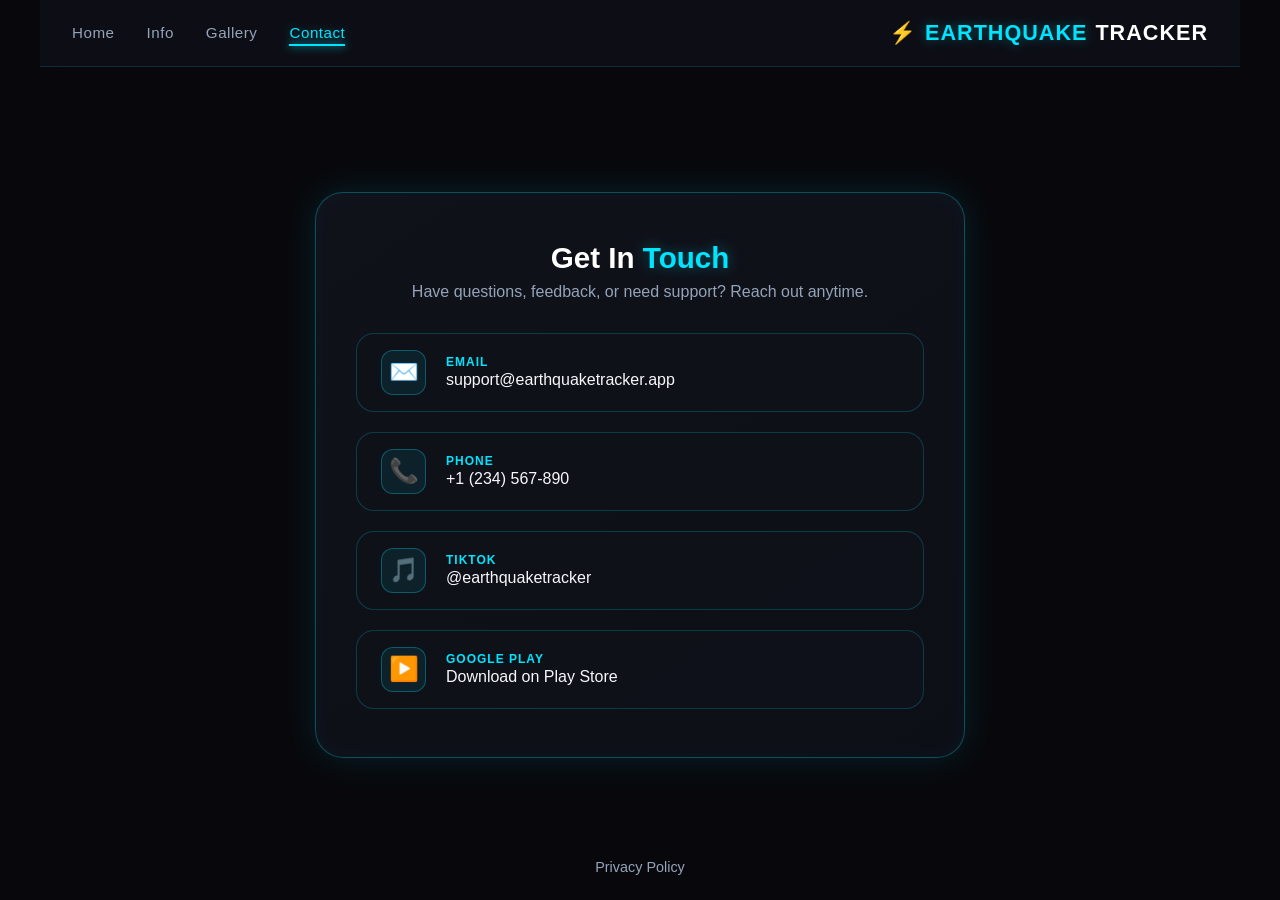
==== contact.html @ 951d62db "Add contact.html with contact information layout" ====
<!DOCTYPE html>
<html lang="en">
<head>
    <meta charset="UTF-8">
    <meta name="viewport" content="width=device-width, initial-scale=1.0">
    <title>Contact - Earthquake Tracker</title>
    <link rel="stylesheet" href="styles.css">
</head>
<body>

    <!-- Modernized Electric Navbar -->
    <nav class="navbar">
        <ul class="nav-links">
            <li><a href="index.html">Home</a></li>
            <li><a href="#info">Info</a></li>
            <li><a href="#gallery">Gallery</a></li>
            <li><a href="contact.html" class="active">Contact</a></li>
        </ul>
       <div class="brand-logo">
            ⚡ <span>Earthquake</span> Tracker
        </div>
    </nav>

    <!-- Main Content: Centered Contact Frame -->
    <main>
        <section id="contact" class="contact-frame">
            <h2 class="contact-title">Get In <span class="highlight">Touch</span></h2>
            <p class="contact-subtitle">Have questions, feedback, or need support? Reach out anytime.</p>

            <ul class="contact-list">
                <!-- 1. Email -->
                <li class="contact-item">
                    <span class="contact-icon">✉️</span>
                    <div class="contact-details">
                        <span class="contact-label">Email</span>
                        <a href="mailto:support@earthquaketracker.app" class="contact-value">support@earthquaketracker.app</a>
                    </div>
                </li>

                <!-- 2. Phone -->
                <li class="contact-item">
                    <span class="contact-icon">📞</span>
                    <div class="contact-details">
                        <span class="contact-label">Phone</span>
                        <a href="tel:+1234567890" class="contact-value">+1 (234) 567-890</a>
                    </div>
                </li>

                <!-- 3. TikTok -->
                <li class="contact-item">
                    <span class="contact-icon">🎵</span>
                    <div class="contact-details">
                        <span class="contact-label">TikTok</span>
                        <a href="https://tiktok.com/@earthquaketracker" target="_blank" rel="noopener noreferrer" class="contact-value">@earthquaketracker</a>
                    </div>
                </li>

                <!-- 4. Google Play Store -->
                <li class="contact-item">
                    <span class="contact-icon">▶️</span>
                    <div class="contact-details">
                        <span class="contact-label">Google Play</span>
                        <a href="https://play.google.com/store/apps/details?id=com.tak.flutter.earthquake_app" target="_blank" rel="noopener noreferrer" class="contact-value">Download on Play Store</a>
                    </div>
                </li>
            </ul>
        </section>
    </main>

    <!-- Centered Privacy Policy Outside The Frame -->
    <footer>
        <a href="privacy-policy.html" class="privacy-link">Privacy Policy</a>
    </footer>

</body>
</html>
---- styles.css ----
:root {
    --bg-black: #08080c;
    --card-black: #10121a;
    --electric-blue: #00e5ff;
    --electric-blue-glow: rgba(0, 229, 255, 0.35);
    --blue-accent: #0077ff;
    --text-light: #f5f7fa;
    --text-muted: #94a3b8;
}

* {
    box-sizing: border-box;
    margin: 0;
    padding: 0;
}

body {
    font-family: -apple-system, BlinkMacSystemFont, "Segoe UI", Roboto, Helvetica, Arial, sans-serif;
    background-color: var(--bg-black);
    color: var(--text-light);
    min-height: 100vh;
    display: flex;
    flex-direction: column;
    justify-content: space-between;
    align-items: center;
    overflow-x: hidden;
}

/* Modernized Electric Navbar */
.navbar {
    width: 100%;
    max-width: 1200px;
    padding: 1.25rem 2rem;
    display: flex;
    justify-content: space-between;
    align-items: center;
    background: rgba(16, 18, 26, 0.7);
    backdrop-filter: blur(12px);
    border-bottom: 1px solid rgba(0, 229, 255, 0.15);
    position: sticky;
    top: 0;
    z-index: 100;
}

.brand-logo {
    font-size: 1.35rem;
    font-weight: 800;
    color: #ffffff;
    text-transform: uppercase;
    letter-spacing: 1px;
    display: flex;
    align-items: center;
    gap: 0.5rem;
}

.brand-logo span {
    color: var(--electric-blue);
    text-shadow: 0 0 12px var(--electric-blue-glow);
}

.nav-links {
    display: flex;
    list-style: none;
    gap: 2rem;
}

.nav-links a {
    text-decoration: none;
    color: var(--text-muted);
    font-weight: 500;
    font-size: 0.95rem;
    letter-spacing: 0.5px;
    transition: color 0.25s ease, text-shadow 0.25s ease;
    position: relative;
}

.nav-links a:hover,
.nav-links a.active {
    color: var(--electric-blue);
    text-shadow: 0 0 10px var(--electric-blue-glow);
}

.nav-links a::after {
    content: '';
    position: absolute;
    bottom: -5px;
    left: 0;
    width: 0;
    height: 2px;
    background: var(--electric-blue);
    box-shadow: 0 0 8px var(--electric-blue);
    transition: width 0.25s ease;
}

.nav-links a:hover::after,
.nav-links a.active::after {
    width: 100%;
}

/* Main Content Container */
main {
    width: 100%;
    padding: 2.5rem 1rem;
    display: flex;
    justify-content: center;
    align-items: center;
    flex: 1;
}

/* Centered Rounded Rectangle Frame */
.showcase-frame {
    background: linear-gradient(145deg, var(--card-black), #0d0f17);
    border: 1px solid rgba(0, 229, 255, 0.3);
    box-shadow: 0 0 35px rgba(0, 229, 255, 0.12), inset 0 0 20px rgba(0, 229, 255, 0.03);
    border-radius: 28px;
    padding: 3rem 2.5rem;
    max-width: 780px;
    width: 100%;
    display: flex;
    flex-direction: column;
    align-items: center;
    text-align: center;
}

/* Top Welcome Heading */
.primary-message {
    font-size: 1.85rem;
    font-weight: 700;
    line-height: 1.3;
    color: #ffffff;
    margin-bottom: 2.5rem;
}

.primary-message .highlight {
    color: var(--electric-blue);
    text-shadow: 0 0 14px var(--electric-blue-glow);
}

/* Center and align both items evenly */
.showcase-row {
    display: flex;
    align-items: center;
    justify-content: center;
    gap: 2.5rem;
    width: 100%;
    margin-bottom: 2.5rem;
}

/* 1. Icon Badge: Fixed square size */
.icon-badge {
    background: rgba(0, 229, 255, 0.05);
    border: 2px solid var(--electric-blue);
    border-radius: 24px;
    width: 170px;
    height: 170px;
    display: flex;
    align-items: center;
    justify-content: center;
    box-shadow: 0 0 25px var(--electric-blue-glow);
    transition: transform 0.3s ease, box-shadow 0.3s ease;
    box-sizing: border-box;
    padding: 1.25rem;
    flex-shrink: 0;
}

.icon-badge:hover {
    transform: translateY(-5px);
    box-shadow: 0 0 35px rgba(0, 229, 255, 0.6);
}

.badge-image {
    width: 100%;
    height: 100%;
    object-fit: contain;
    border-radius: 14px;
}

/* 2. Landscape Screenshot: Locked to the exact same 170px height */
.mobile-screenshot-wrapper {
    display: flex;
    align-items: center;
    height: 170px;
    flex-shrink: 0;
}

.mobile-screenshot {
    height: 170px;
    width: auto;                  
    border-radius: 20px;
    border: 2px solid var(--electric-blue);
    box-shadow: 0 0 25px var(--electric-blue-glow);
    display: block;
    object-fit: contain;
    box-sizing: border-box;
    transition: transform 0.3s ease, box-shadow 0.3s ease;
}

.mobile-screenshot:hover {
    transform: translateY(-5px);
    box-shadow: 0 0 35px rgba(0, 229, 255, 0.6);
}
/* Bottom Desired Message */
.sub-message {
    font-size: 1.15rem;
    color: var(--text-muted);
    letter-spacing: 0.5px;
    font-weight: 500;
}

/* Privacy Policy Footer Outside Frame */
footer {
    padding: 1.5rem;
    width: 100%;
    text-align: center;
}

.privacy-link {
    color: var(--text-muted);
    text-decoration: none;
    font-size: 0.9rem;
    transition: color 0.2s ease, text-shadow 0.2s ease;
}

.privacy-link:hover {
    color: var(--electric-blue);
    text-shadow: 0 0 8px var(--electric-blue-glow);
}

/* Responsive adjustments */
@media (max-width: 640px) {
    .navbar {
        flex-direction: column;
        gap: 1rem;
    }

    .nav-links {
        gap: 1.25rem;
    }

    .showcase-row {
        flex-direction: column;
        gap: 2rem;
    }

    .primary-message {
        font-size: 1.45rem;
    }

    .showcase-frame {
        padding: 2rem 1.25rem;
    }
}

/* Centered Contact Frame */
.contact-frame {
    background: linear-gradient(145deg, var(--card-black), #0d0f17);
    border: 1px solid rgba(0, 229, 255, 0.3);
    box-shadow: 0 0 35px rgba(0, 229, 255, 0.12), inset 0 0 20px rgba(0, 229, 255, 0.03);
    border-radius: 28px;
    padding: 3rem 2.5rem;
    max-width: 650px;
    width: 100%;
    margin: 3rem auto 0 auto;
    text-align: center;
    box-sizing: border-box;
}

.contact-title {
    font-size: 1.85rem;
    font-weight: 700;
    color: #ffffff;
    margin-bottom: 0.5rem;
}

.contact-title .highlight {
    color: var(--electric-blue);
    text-shadow: 0 0 14px var(--electric-blue-glow);
}

.contact-subtitle {
    color: var(--text-muted);
    font-size: 1rem;
    margin-bottom: 2rem;
}

/* Contact Unordered List */
.contact-list {
    list-style: none;
    padding: 0;
    margin: 0;
    display: flex;
    flex-direction: column;
    gap: 1.25rem;
}

/* Single Contact Row */
.contact-item {
    display: flex;
    align-items: center;
    gap: 1.25rem;
    background: rgba(16, 18, 26, 0.85);
    border: 1px solid rgba(0, 229, 255, 0.2);
    border-radius: 18px;
    padding: 1rem 1.5rem;
    text-align: left;
    transition: transform 0.25s ease, border-color 0.25s ease, box-shadow 0.25s ease;
}

.contact-item:hover {
    transform: translateY(-3px);
    border-color: var(--electric-blue);
    box-shadow: 0 0 20px var(--electric-blue-glow);
}

/* Icon Container */
.contact-icon {
    font-size: 1.5rem;
    width: 45px;
    height: 45px;
    display: flex;
    align-items: center;
    justify-content: center;
    background: rgba(0, 229, 255, 0.08);
    border: 1px solid rgba(0, 229, 255, 0.3);
    border-radius: 12px;
    flex-shrink: 0;
}

/* Label & Link Column */
.contact-details {
    display: flex;
    flex-direction: column;
    gap: 0.15rem;
    overflow: hidden;
}

.contact-label {
    font-size: 0.75rem;
    text-transform: uppercase;
    letter-spacing: 1px;
    color: var(--electric-blue);
    font-weight: 600;
}

.contact-value {
    color: var(--text-light);
    text-decoration: none;
    font-size: 1rem;
    font-weight: 500;
    word-break: break-all;
    transition: color 0.2s ease, text-shadow 0.2s ease;
}

.contact-value:hover {
    color: var(--electric-blue);
    text-shadow: 0 0 8px var(--electric-blue-glow);
}

@media (max-width: 640px) {
    .contact-frame {
        padding: 2rem 1.25rem;
    }
    
    .contact-item {
        padding: 0.85rem 1rem;
        gap: 1rem;
    }
}
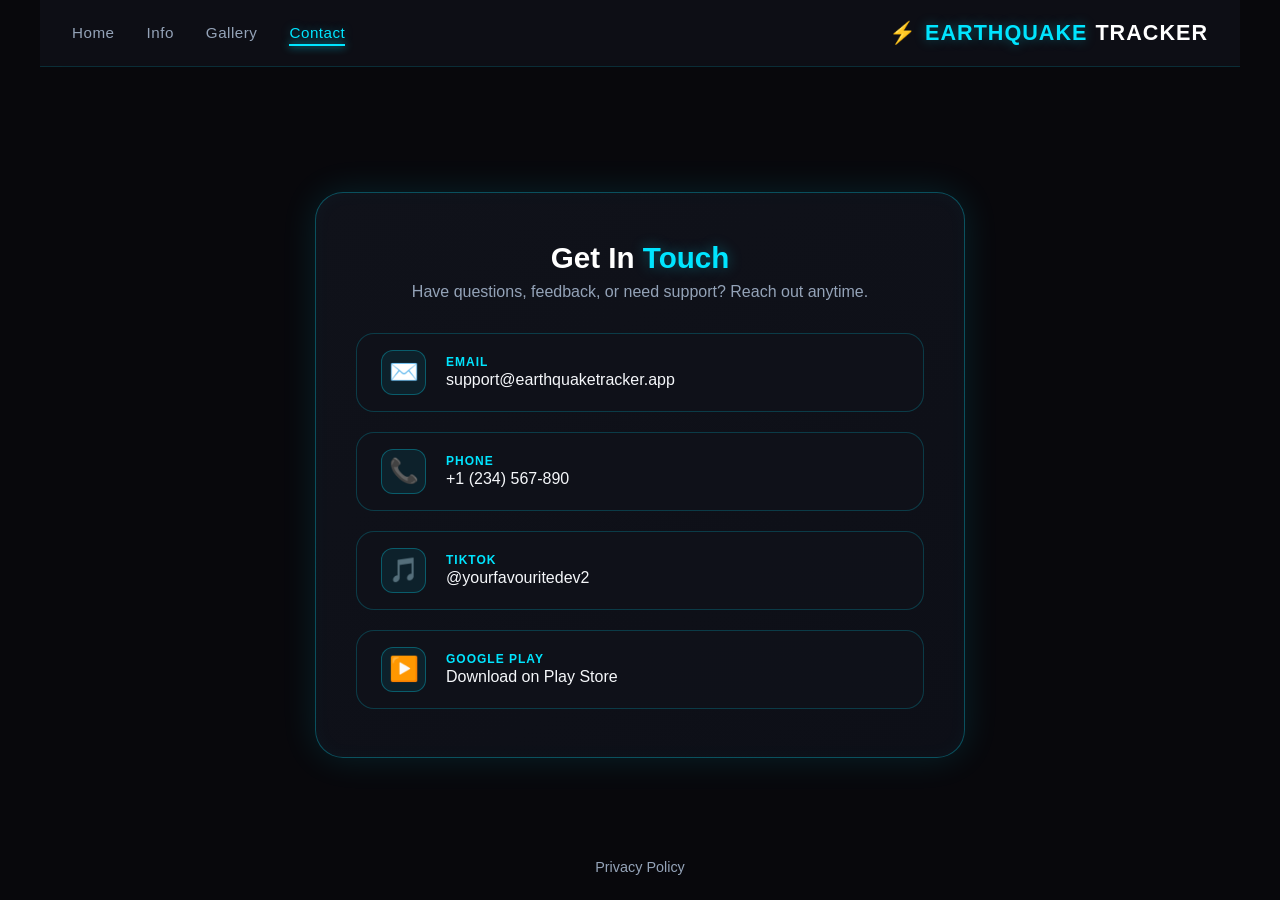
==== commit 9b12e782: "Update contact.html" ====
--- a/contact.html
+++ b/contact.html
@@ -51,7 +51,7 @@
                     <span class="contact-icon">🎵</span>
                     <div class="contact-details">
                         <span class="contact-label">TikTok</span>
-                        <a href="https://tiktok.com/@earthquaketracker" target="_blank" rel="noopener noreferrer" class="contact-value">@earthquaketracker</a>
+                        <a href="https://www.tiktok.com/@yourfavouritedev2" target="_blank" rel="noopener noreferrer" class="contact-value">@yourfavouritedev2</a>
                     </div>
                 </li>
 
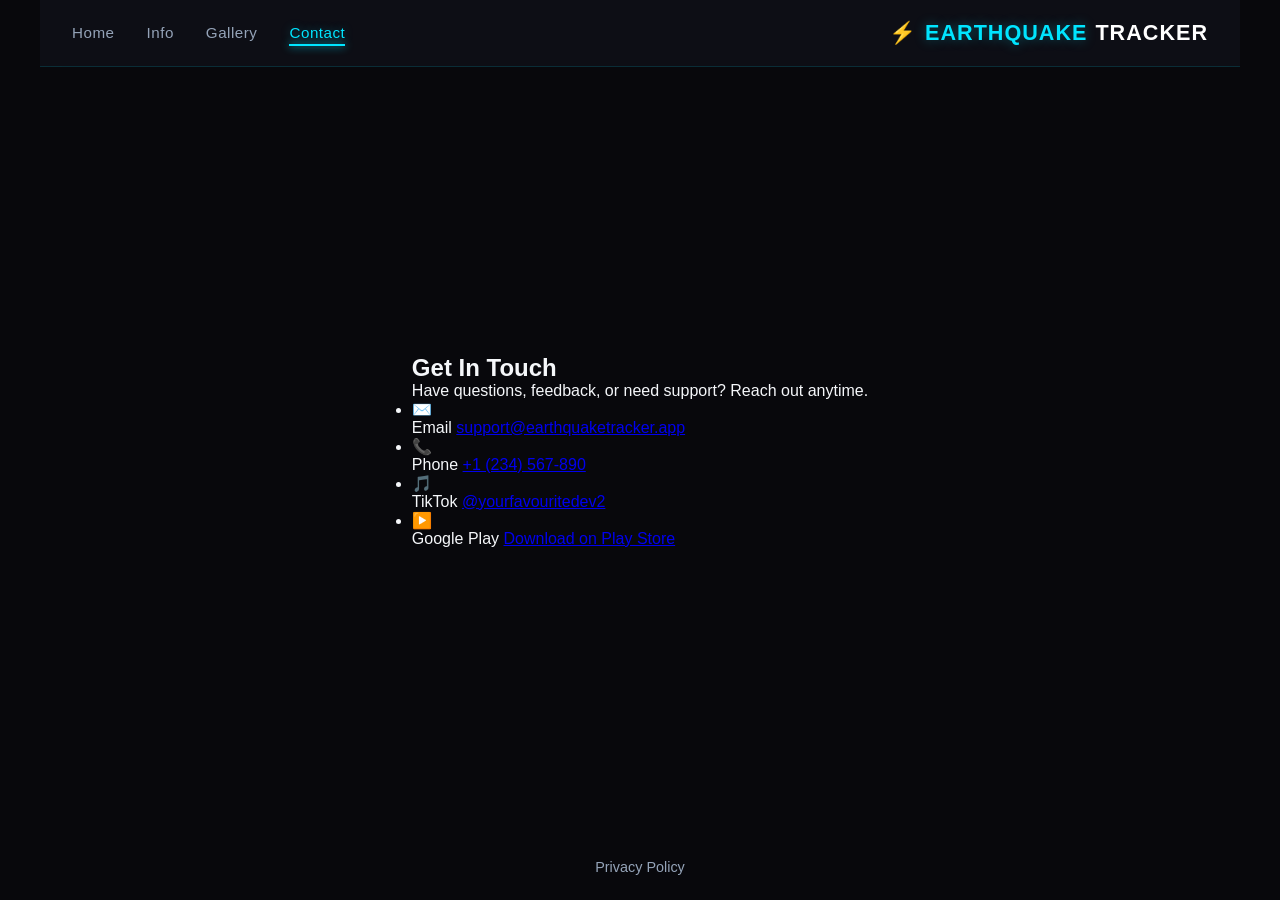
==== commit 61ba931c: "Update stylesheet link to styles-info.css" ====
--- a/contact.html
+++ b/contact.html
@@ -4,7 +4,7 @@
     <meta charset="UTF-8">
     <meta name="viewport" content="width=device-width, initial-scale=1.0">
     <title>Contact - Earthquake Tracker</title>
-    <link rel="stylesheet" href="styles.css">
+    <link rel="stylesheet" href="styling/styles-info.css">
 </head>
 <body>
 
--- a/styling/styles-info.css
+++ b/styling/styles-info.css
@@ -0,0 +1,236 @@
+:root {
+    --bg-black: #08080c;
+    --card-black: #10121a;
+    --electric-blue: #00e5ff;
+    --electric-blue-glow: rgba(0, 229, 255, 0.35);
+    --blue-accent: #0077ff;
+    --text-light: #f5f7fa;
+    --text-muted: #94a3b8;
+}
+
+* {
+    box-sizing: border-box;
+    margin: 0;
+    padding: 0;
+}
+
+body {
+    font-family: -apple-system, BlinkMacSystemFont, "Segoe UI", Roboto, Helvetica, Arial, sans-serif;
+    background-color: var(--bg-black);
+    color: var(--text-light);
+    min-height: 100vh;
+    display: flex;
+    flex-direction: column;
+    justify-content: space-between;
+    align-items: center;
+    overflow-x: hidden;
+}
+
+/* Modernized Electric Navbar */
+.navbar {
+    width: 100%;
+    max-width: 1200px;
+    padding: 1.25rem 2rem;
+    display: flex;
+    justify-content: space-between;
+    align-items: center;
+    background: rgba(16, 18, 26, 0.7);
+    backdrop-filter: blur(12px);
+    border-bottom: 1px solid rgba(0, 229, 255, 0.15);
+    position: sticky;
+    top: 0;
+    z-index: 100;
+}
+
+.brand-logo {
+    font-size: 1.35rem;
+    font-weight: 800;
+    color: #ffffff;
+    text-transform: uppercase;
+    letter-spacing: 1px;
+    display: flex;
+    align-items: center;
+    gap: 0.5rem;
+}
+
+.brand-logo span {
+    color: var(--electric-blue);
+    text-shadow: 0 0 12px var(--electric-blue-glow);
+}
+
+.nav-links {
+    display: flex;
+    list-style: none;
+    gap: 2rem;
+}
+
+.nav-links a {
+    text-decoration: none;
+    color: var(--text-muted);
+    font-weight: 500;
+    font-size: 0.95rem;
+    letter-spacing: 0.5px;
+    transition: color 0.25s ease, text-shadow 0.25s ease;
+    position: relative;
+}
+
+.nav-links a:hover,
+.nav-links a.active {
+    color: var(--electric-blue);
+    text-shadow: 0 0 10px var(--electric-blue-glow);
+}
+
+.nav-links a::after {
+    content: '';
+    position: absolute;
+    bottom: -5px;
+    left: 0;
+    width: 0;
+    height: 2px;
+    background: var(--electric-blue);
+    box-shadow: 0 0 8px var(--electric-blue);
+    transition: width 0.25s ease;
+}
+
+.nav-links a:hover::after,
+.nav-links a.active::after {
+    width: 100%;
+}
+
+/* Main Content Container */
+main {
+    width: 100%;
+    padding: 2.5rem 1rem;
+    display: flex;
+    justify-content: center;
+    align-items: center;
+    flex: 1;
+}
+
+/* Privacy Policy Footer Outside Frame */
+footer {
+    padding: 1.5rem;
+    width: 100%;
+    text-align: center;
+}
+
+.privacy-link {
+    color: var(--text-muted);
+    text-decoration: none;
+    font-size: 0.9rem;
+    transition: color 0.2s ease, text-shadow 0.2s ease;
+}
+
+.privacy-link:hover {
+    color: var(--electric-blue);
+    text-shadow: 0 0 8px var(--electric-blue-glow);
+}
+
+/* Centered Info & Story Frame */
+.info-frame {
+    background: linear-gradient(145deg, var(--card-black), #0d0f17);
+    border: 1px solid rgba(0, 229, 255, 0.3);
+    box-shadow: 0 0 35px rgba(0, 229, 255, 0.12), inset 0 0 20px rgba(0, 229, 255, 0.03);
+    border-radius: 28px;
+    padding: 3rem 2.5rem;
+    max-width: 800px;
+    width: 100%;
+    margin: 0 auto;
+    text-align: left;
+    box-sizing: border-box;
+}
+
+.info-header {
+    text-align: center;
+    margin-bottom: 2.5rem;
+}
+
+.info-title {
+    font-size: 2rem;
+    font-weight: 800;
+    color: #ffffff;
+    margin-bottom: 0.5rem;
+}
+
+.info-title .highlight {
+    color: var(--electric-blue);
+    text-shadow: 0 0 14px var(--electric-blue-glow);
+}
+
+.info-subtitle {
+    color: var(--text-muted);
+    font-size: 1.05rem;
+    line-height: 1.5;
+}
+
+.info-section {
+    margin-bottom: 2rem;
+}
+
+.info-section:last-child {
+    margin-bottom: 0;
+}
+
+.section-heading {
+    font-size: 1.25rem;
+    font-weight: 700;
+    color: var(--electric-blue);
+    text-shadow: 0 0 10px var(--electric-blue-glow);
+    margin-bottom: 0.85rem;
+    display: flex;
+    align-items: center;
+    gap: 0.5rem;
+}
+
+.info-bullets {
+    list-style: none;
+    padding: 0;
+    margin: 0;
+    display: flex;
+    flex-direction: column;
+    gap: 0.85rem;
+}
+
+.info-bullets li {
+    position: relative;
+    padding-left: 1.75rem;
+    color: var(--text-muted);
+    line-height: 1.6;
+    font-size: 0.98rem;
+}
+
+.info-bullets li::before {
+    content: "⚡";
+    position: absolute;
+    left: 0;
+    top: 0;
+    font-size: 0.9rem;
+    color: var(--electric-blue);
+}
+
+.info-bullets li strong {
+    color: var(--text-light);
+}
+
+@media (max-width: 640px) {
+    .navbar {
+        flex-direction: column;
+        gap: 1rem;
+    }
+
+    .nav-links {
+        gap: 1.25rem;
+    }
+
+    .info-frame {
+        padding: 2rem 1.25rem;
+    }
+
+    .info-title {
+        font-size: 1.6rem;
+    }
+
+    .section-heading {
+        font-size: 1.1rem;
+    }
+}
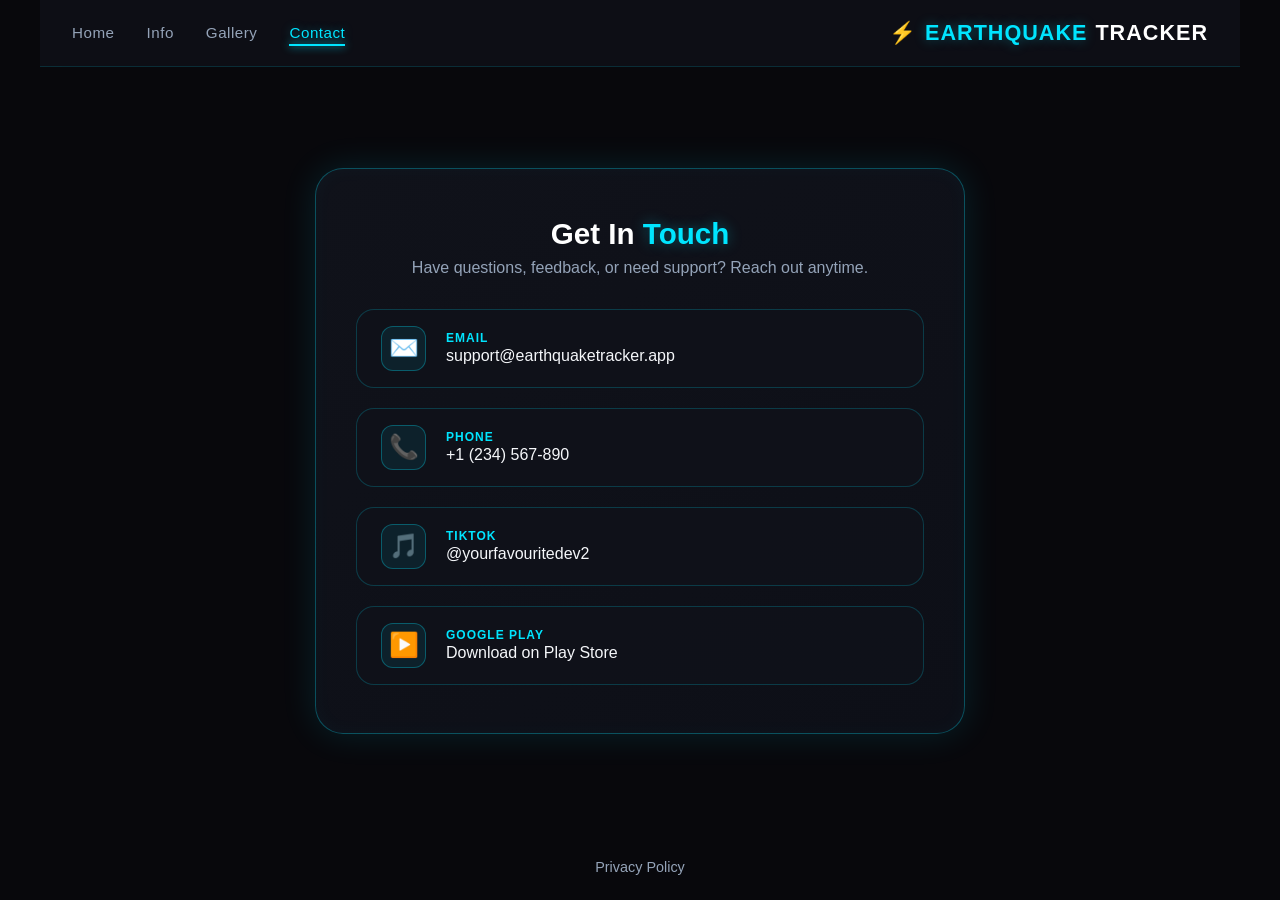
==== commit 506bdafc: "Update contact.html" ====
--- a/contact.html
+++ b/contact.html
@@ -4,7 +4,7 @@
     <meta charset="UTF-8">
     <meta name="viewport" content="width=device-width, initial-scale=1.0">
     <title>Contact - Earthquake Tracker</title>
-    <link rel="stylesheet" href="styling/styles-info.css">
+    <link rel="stylesheet" href="styling/styles-contact.css">
 </head>
 <body>
 
--- a/styling/styles-contact.css
+++ b/styling/styles-contact.css
@@ -0,0 +1,252 @@
+:root {
+    --bg-black: #08080c;
+    --card-black: #10121a;
+    --electric-blue: #00e5ff;
+    --electric-blue-glow: rgba(0, 229, 255, 0.35);
+    --blue-accent: #0077ff;
+    --text-light: #f5f7fa;
+    --text-muted: #94a3b8;
+}
+
+* {
+    box-sizing: border-box;
+    margin: 0;
+    padding: 0;
+}
+
+body {
+    font-family: -apple-system, BlinkMacSystemFont, "Segoe UI", Roboto, Helvetica, Arial, sans-serif;
+    background-color: var(--bg-black);
+    color: var(--text-light);
+    min-height: 100vh;
+    display: flex;
+    flex-direction: column;
+    justify-content: space-between;
+    align-items: center;
+    overflow-x: hidden;
+}
+
+/* Modernized Electric Navbar */
+.navbar {
+    width: 100%;
+    max-width: 1200px;
+    padding: 1.25rem 2rem;
+    display: flex;
+    justify-content: space-between;
+    align-items: center;
+    background: rgba(16, 18, 26, 0.7);
+    backdrop-filter: blur(12px);
+    border-bottom: 1px solid rgba(0, 229, 255, 0.15);
+    position: sticky;
+    top: 0;
+    z-index: 100;
+}
+
+.brand-logo {
+    font-size: 1.35rem;
+    font-weight: 800;
+    color: #ffffff;
+    text-transform: uppercase;
+    letter-spacing: 1px;
+    display: flex;
+    align-items: center;
+    gap: 0.5rem;
+}
+
+.brand-logo span {
+    color: var(--electric-blue);
+    text-shadow: 0 0 12px var(--electric-blue-glow);
+}
+
+.nav-links {
+    display: flex;
+    list-style: none;
+    gap: 2rem;
+}
+
+.nav-links a {
+    text-decoration: none;
+    color: var(--text-muted);
+    font-weight: 500;
+    font-size: 0.95rem;
+    letter-spacing: 0.5px;
+    transition: color 0.25s ease, text-shadow 0.25s ease;
+    position: relative;
+}
+
+.nav-links a:hover,
+.nav-links a.active {
+    color: var(--electric-blue);
+    text-shadow: 0 0 10px var(--electric-blue-glow);
+}
+
+.nav-links a::after {
+    content: '';
+    position: absolute;
+    bottom: -5px;
+    left: 0;
+    width: 0;
+    height: 2px;
+    background: var(--electric-blue);
+    box-shadow: 0 0 8px var(--electric-blue);
+    transition: width 0.25s ease;
+}
+
+.nav-links a:hover::after,
+.nav-links a.active::after {
+    width: 100%;
+}
+
+/* Main Content Container */
+main {
+    width: 100%;
+    padding: 2.5rem 1rem;
+    display: flex;
+    justify-content: center;
+    align-items: center;
+    flex: 1;
+}
+
+/* Privacy Policy Footer Outside Frame */
+footer {
+    padding: 1.5rem;
+    width: 100%;
+    text-align: center;
+}
+
+.privacy-link {
+    color: var(--text-muted);
+    text-decoration: none;
+    font-size: 0.9rem;
+    transition: color 0.2s ease, text-shadow 0.2s ease;
+}
+
+.privacy-link:hover {
+    color: var(--electric-blue);
+    text-shadow: 0 0 8px var(--electric-blue-glow);
+}
+
+/* Centered Contact Frame */
+.contact-frame {
+    background: linear-gradient(145deg, var(--card-black), #0d0f17);
+    border: 1px solid rgba(0, 229, 255, 0.3);
+    box-shadow: 0 0 35px rgba(0, 229, 255, 0.12), inset 0 0 20px rgba(0, 229, 255, 0.03);
+    border-radius: 28px;
+    padding: 3rem 2.5rem;
+    max-width: 650px;
+    width: 100%;
+    margin: 0 auto;
+    text-align: center;
+    box-sizing: border-box;
+}
+
+.contact-title {
+    font-size: 1.85rem;
+    font-weight: 700;
+    color: #ffffff;
+    margin-bottom: 0.5rem;
+}
+
+.contact-title .highlight {
+    color: var(--electric-blue);
+    text-shadow: 0 0 14px var(--electric-blue-glow);
+}
+
+.contact-subtitle {
+    color: var(--text-muted);
+    font-size: 1rem;
+    margin-bottom: 2rem;
+}
+
+/* Contact Unordered List */
+.contact-list {
+    list-style: none;
+    padding: 0;
+    margin: 0;
+    display: flex;
+    flex-direction: column;
+    gap: 1.25rem;
+}
+
+/* Single Contact Row */
+.contact-item {
+    display: flex;
+    align-items: center;
+    gap: 1.25rem;
+    background: rgba(16, 18, 26, 0.85);
+    border: 1px solid rgba(0, 229, 255, 0.2);
+    border-radius: 18px;
+    padding: 1rem 1.5rem;
+    text-align: left;
+    transition: transform 0.25s ease, border-color 0.25s ease, box-shadow 0.25s ease;
+}
+
+.contact-item:hover {
+    transform: translateY(-3px);
+    border-color: var(--electric-blue);
+    box-shadow: 0 0 20px var(--electric-blue-glow);
+}
+
+/* Icon Container */
+.contact-icon {
+    font-size: 1.5rem;
+    width: 45px;
+    height: 45px;
+    display: flex;
+    align-items: center;
+    justify-content: center;
+    background: rgba(0, 229, 255, 0.08);
+    border: 1px solid rgba(0, 229, 255, 0.3);
+    border-radius: 12px;
+    flex-shrink: 0;
+}
+
+/* Label & Link Column */
+.contact-details {
+    display: flex;
+    flex-direction: column;
+    gap: 0.15rem;
+    overflow: hidden;
+}
+
+.contact-label {
+    font-size: 0.75rem;
+    text-transform: uppercase;
+    letter-spacing: 1px;
+    color: var(--electric-blue);
+    font-weight: 600;
+}
+
+.contact-value {
+    color: var(--text-light);
+    text-decoration: none;
+    font-size: 1rem;
+    font-weight: 500;
+    word-break: break-all;
+    transition: color 0.2s ease, text-shadow 0.2s ease;
+}
+
+.contact-value:hover {
+    color: var(--electric-blue);
+    text-shadow: 0 0 8px var(--electric-blue-glow);
+}
+
+@media (max-width: 640px) {
+    .navbar {
+        flex-direction: column;
+        gap: 1rem;
+    }
+
+    .nav-links {
+        gap: 1.25rem;
+    }
+
+    .contact-frame {
+        padding: 2rem 1.25rem;
+    }
+    
+    .contact-item {
+        padding: 0.85rem 1rem;
+        gap: 1rem;
+    }
+}
